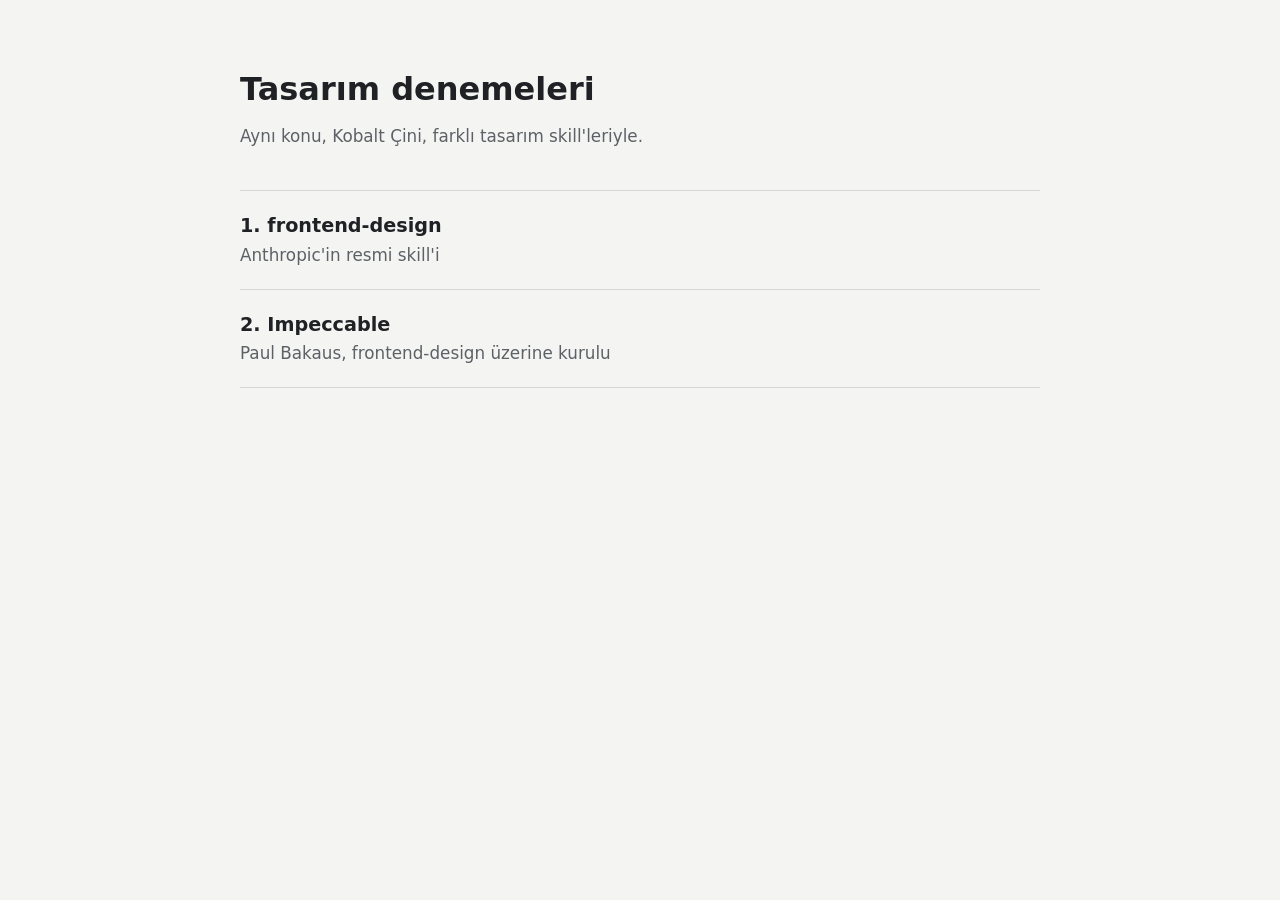
==== index.html @ 816fe7d8 "İki tasarım skill'i ile Kobalt Çini denemeleri frontend-design ve Impeccable ile aynı konuda iki sit" ====
<!doctype html>
<html lang="tr">
<head>
  <meta charset="utf-8">
  <meta name="viewport" content="width=device-width, initial-scale=1">
  <title>Tasarım Denemeleri</title>
  <style>
    :root { --zemin: #f4f5f3; --yazi: #1f2124; --soluk: #5d6166; --cizgi: #d4d7d2; }
    * { box-sizing: border-box; }
    body { margin: 0; background: var(--zemin); color: var(--yazi); font: 1.05rem/1.6 system-ui, sans-serif; }
    main { max-width: 52rem; margin: 0 auto; padding: 64px 16px; }
    h1 { font-size: 2rem; margin: 0 0 8px; }
    p { margin: 0; color: var(--soluk); }
    ol { list-style: none; padding: 0; margin: 40px 0 0; border-top: 1px solid var(--cizgi); }
    li { border-bottom: 1px solid var(--cizgi); }
    a { display: block; padding: 20px 0; color: inherit; text-decoration: none; }
    a:hover strong { text-decoration: underline; }
    a:focus-visible { outline: 2px solid #1f3c9c; outline-offset: 4px; }
    strong { font-size: 1.2rem; }
    span { display: block; color: var(--soluk); }
  </style>
</head>
<body>
  <main>
    <h1>Tasarım denemeleri</h1>
    <p>Aynı konu, Kobalt Çini, farklı tasarım skill'leriyle.</p>
    <ol>
      <li><a href="1-frontend-design/index.html"><strong>1. frontend-design</strong><span>Anthropic'in resmi skill'i</span></a></li>
      <li><a href="2-impeccable/index.html"><strong>2. Impeccable</strong><span>Paul Bakaus, frontend-design üzerine kurulu</span></a></li>
    </ol>
  </main>
</body>
</html>
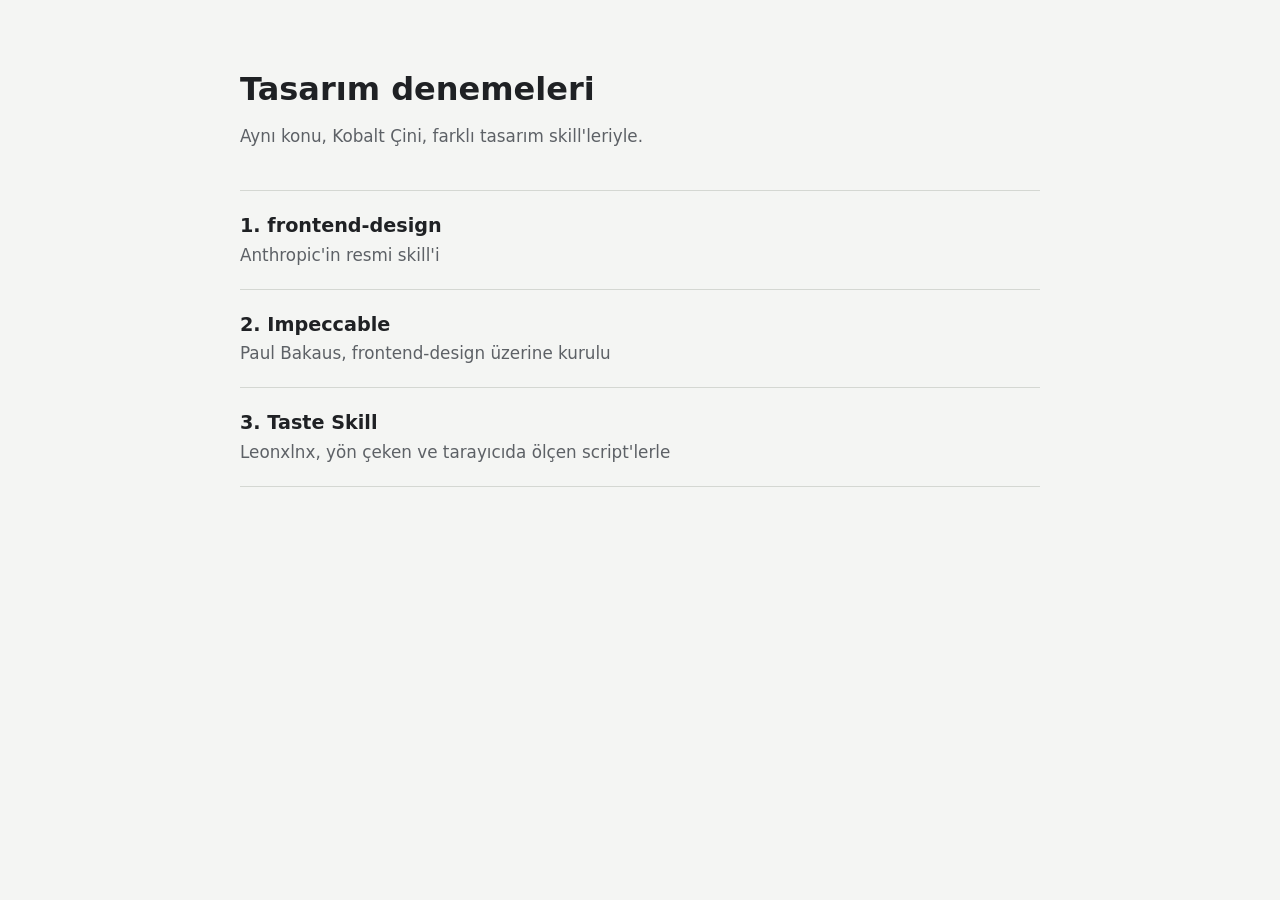
==== commit c6dc8b3d: "3. deneme: Taste Skill ile Kobalt Çini Renk bölümleri yönü; bölüm renkleri karonun boyanma sırasını " ====
--- a/index.html
+++ b/index.html
@@ -27,6 +27,7 @@
     <ol>
       <li><a href="1-frontend-design/index.html"><strong>1. frontend-design</strong><span>Anthropic'in resmi skill'i</span></a></li>
       <li><a href="2-impeccable/index.html"><strong>2. Impeccable</strong><span>Paul Bakaus, frontend-design üzerine kurulu</span></a></li>
+      <li><a href="3-taste/index.html"><strong>3. Taste Skill</strong><span>Leonxlnx, yön çeken ve tarayıcıda ölçen script'lerle</span></a></li>
     </ol>
   </main>
 </body>
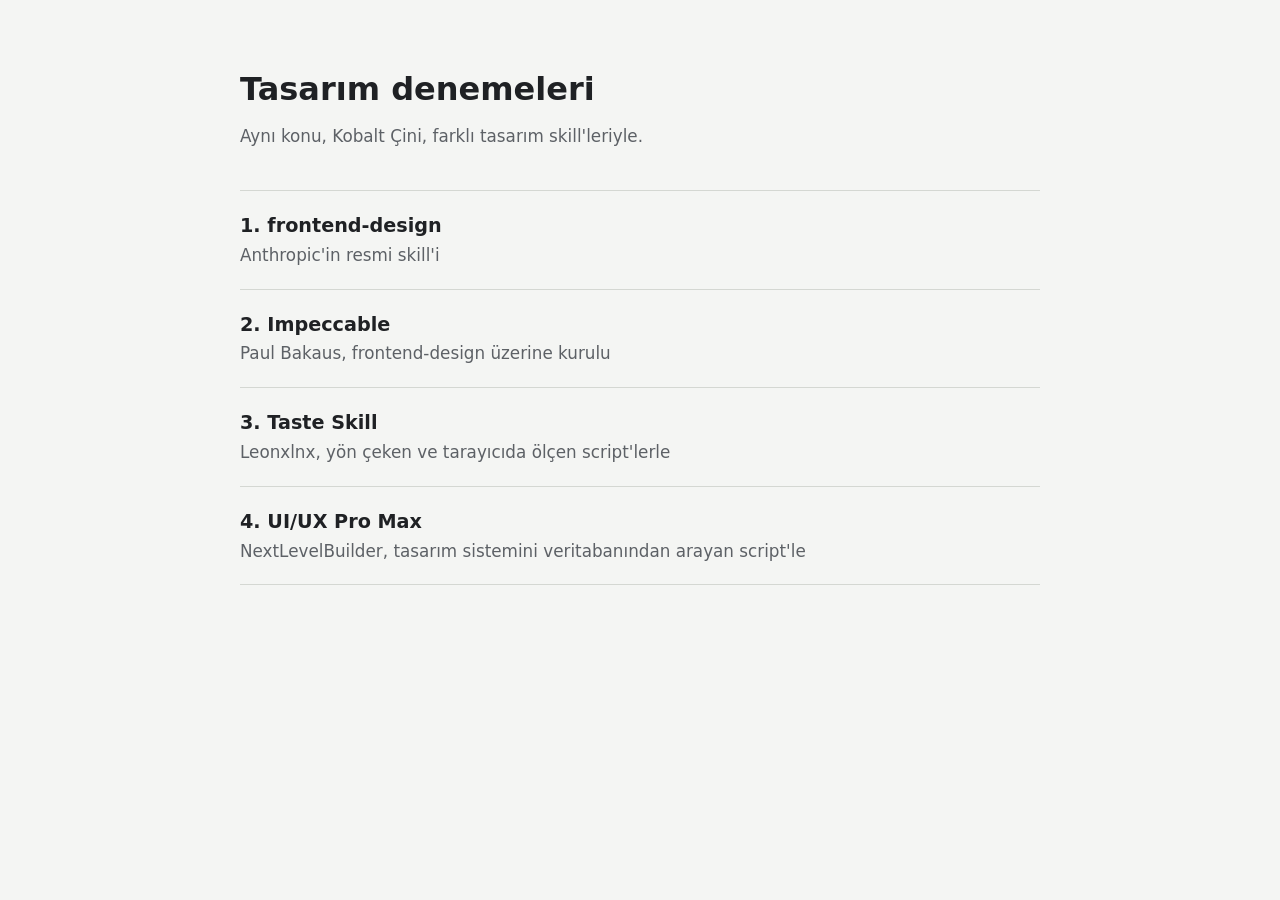
==== commit d7269abe: "4. deneme: UI/UX Pro Max ile Kobalt Çini Co-Authored-By: Claude Opus 5.5 (1M context) <noreply@anthr" ====
--- a/index.html
+++ b/index.html
@@ -28,6 +28,7 @@
       <li><a href="1-frontend-design/index.html"><strong>1. frontend-design</strong><span>Anthropic'in resmi skill'i</span></a></li>
       <li><a href="2-impeccable/index.html"><strong>2. Impeccable</strong><span>Paul Bakaus, frontend-design üzerine kurulu</span></a></li>
       <li><a href="3-taste/index.html"><strong>3. Taste Skill</strong><span>Leonxlnx, yön çeken ve tarayıcıda ölçen script'lerle</span></a></li>
+      <li><a href="4-ui-ux-pro-max/index.html"><strong>4. UI/UX Pro Max</strong><span>NextLevelBuilder, tasarım sistemini veritabanından arayan script'le</span></a></li>
     </ol>
   </main>
 </body>
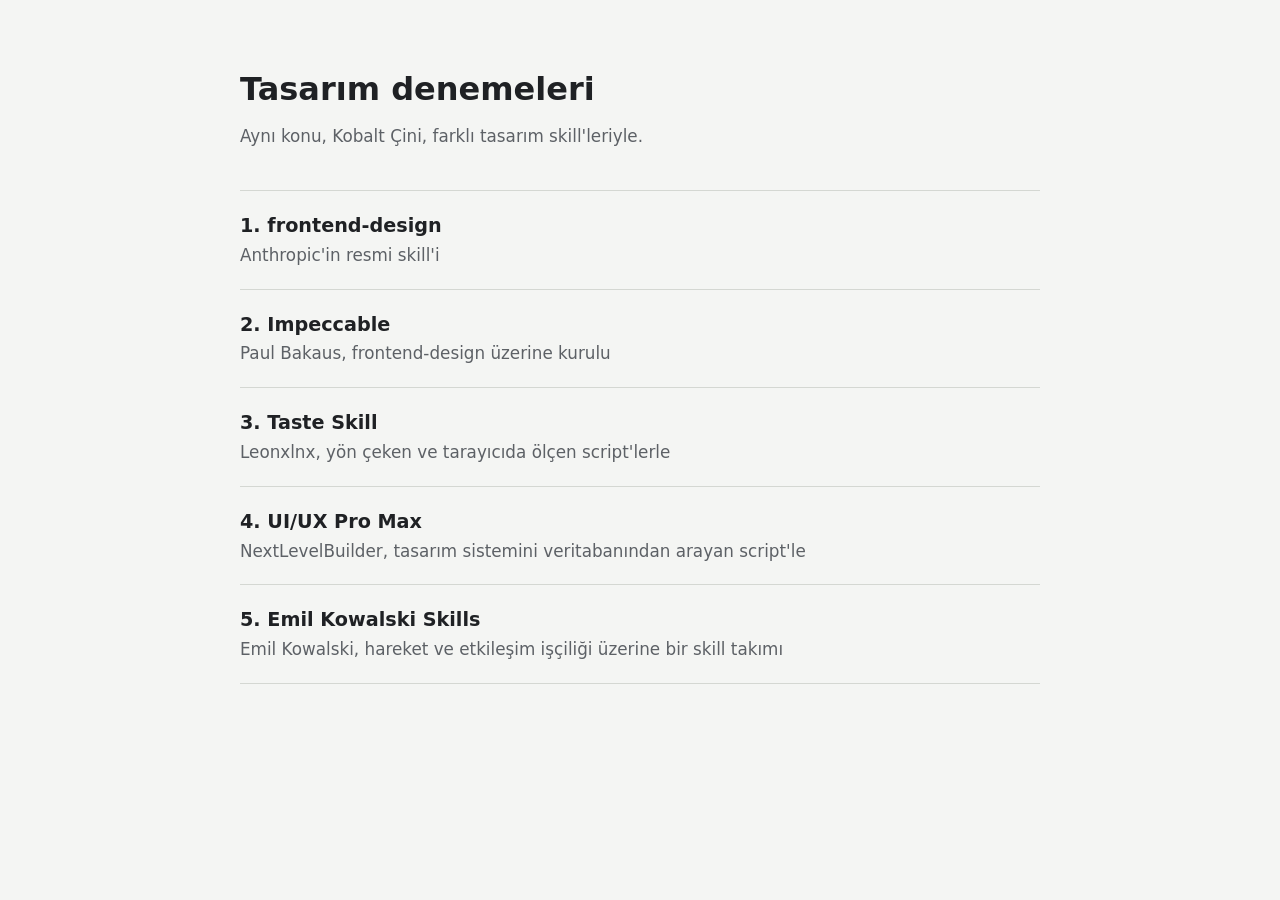
==== commit e23c031e: "5. deneme: Emil Kowalski Skills ile Kobalt Çini Co-Authored-By: Claude Opus 5.5 (1M context) <norepl" ====
--- a/index.html
+++ b/index.html
@@ -29,6 +29,7 @@
       <li><a href="2-impeccable/index.html"><strong>2. Impeccable</strong><span>Paul Bakaus, frontend-design üzerine kurulu</span></a></li>
       <li><a href="3-taste/index.html"><strong>3. Taste Skill</strong><span>Leonxlnx, yön çeken ve tarayıcıda ölçen script'lerle</span></a></li>
       <li><a href="4-ui-ux-pro-max/index.html"><strong>4. UI/UX Pro Max</strong><span>NextLevelBuilder, tasarım sistemini veritabanından arayan script'le</span></a></li>
+      <li><a href="5-emil-kowalski/index.html"><strong>5. Emil Kowalski Skills</strong><span>Emil Kowalski, hareket ve etkileşim işçiliği üzerine bir skill takımı</span></a></li>
     </ol>
   </main>
 </body>
